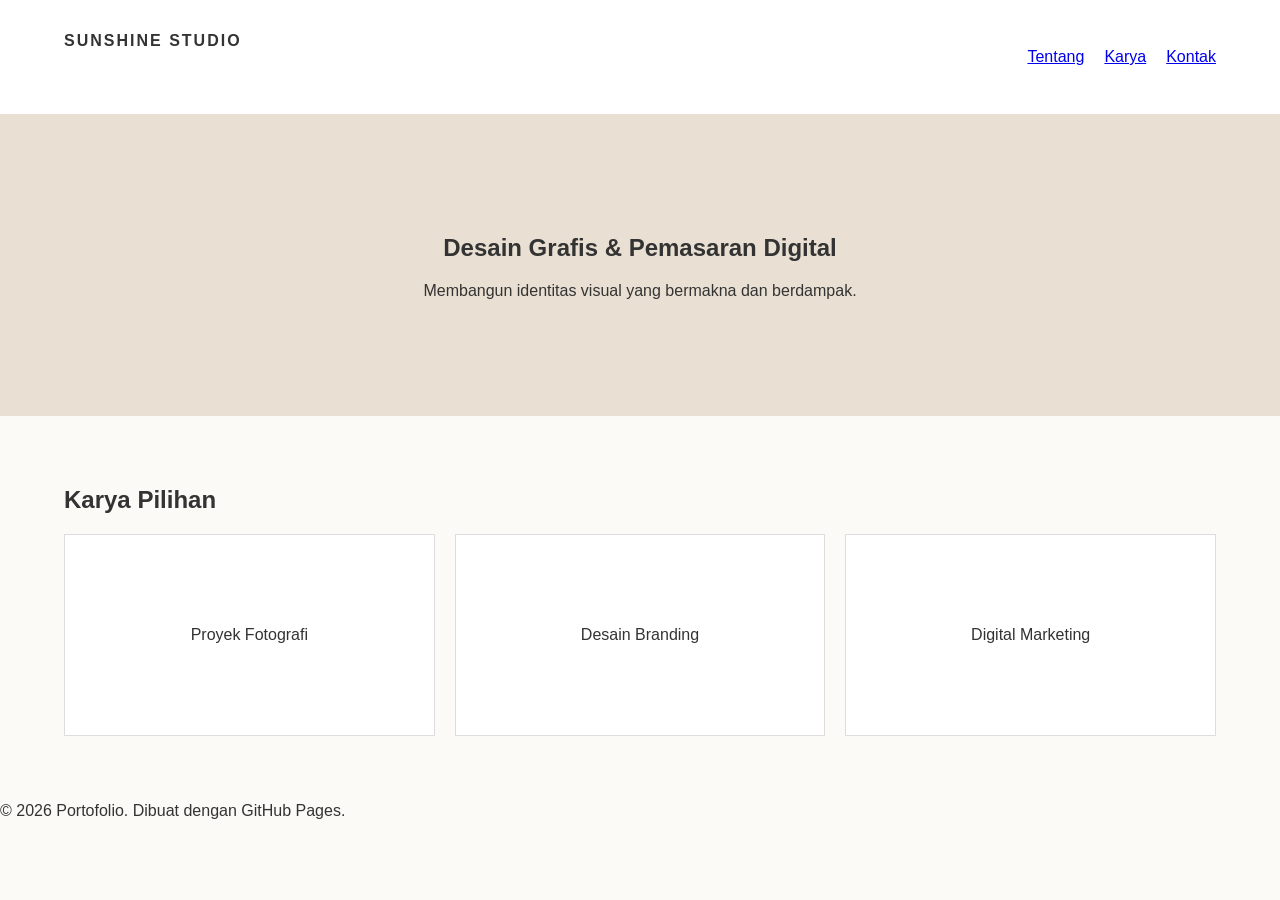
==== index.html @ 7fd01a57 "Add files via upload" ====
<!DOCTYPE html>
<html lang="id">
<head>
    <meta charset="UTF-8">
    <meta name="viewport" content="width=device-width, initial-scale=1.0">
    <title>Portofolio Saya</title>
    <link rel="stylesheet" href="style.css">
</head>
<body>
    <header>
        <nav>
            <div class="logo">SUNSHINE STUDIO</div>
            <ul>
                <li><a href="#about">Tentang</a></li>
                <li><a href="#work">Karya</a></li>
                <li><a href="#contact">Kontak</a></li>
            </ul>
        </nav>
    </header>

    <section id="hero">
        <h1>Desain Grafis & Pemasaran Digital</h1>
        <p>Membangun identitas visual yang bermakna dan berdampak.</p>
    </section>

    <section id="work">
        <h2>Karya Pilihan</h2>
        <div class="grid">
            <div class="card">Proyek Fotografi</div>
            <div class="card">Desain Branding</div>
            <div class="card">Digital Marketing</div>
        </div>
    </section>

    <footer>
        <p>&copy; 2026 Portofolio. Dibuat dengan GitHub Pages.</p>
    </footer>
</body>
</html>
---- style.css ----
body {
    font-family: 'Inter', sans-serif;
    margin: 0;
    color: #333;
    background-color: #fcfaf7; /* Putih tulang hangat */
}

nav {
    display: flex;
    justify-content: space-between;
    padding: 2rem 5%;
    background: #fff;
}

.logo {
    font-weight: bold;
    letter-spacing: 2px;
}

nav ul {
    display: flex;
    list-style: none;
    gap: 20px;
}

#hero {
    text-align: center;
    padding: 100px 5%;
    background: #e9e0d3; /* Warna kayu muda */
}

#work {
    padding: 50px 5%;
}

.grid {
    display: grid;
    grid-template-columns: repeat(auto-fit, minmax(250px, 1fr));
    gap: 20px;
}

.card {
    height: 200px;
    background: #fff;
    border: 1px solid #ddd;
    display: flex;
    align-items: center;
    justify-content: center;
    transition: 0.3s;
}

.card:hover {
    border-color: #8b5a2b;
    color: #8b5a2b;
}
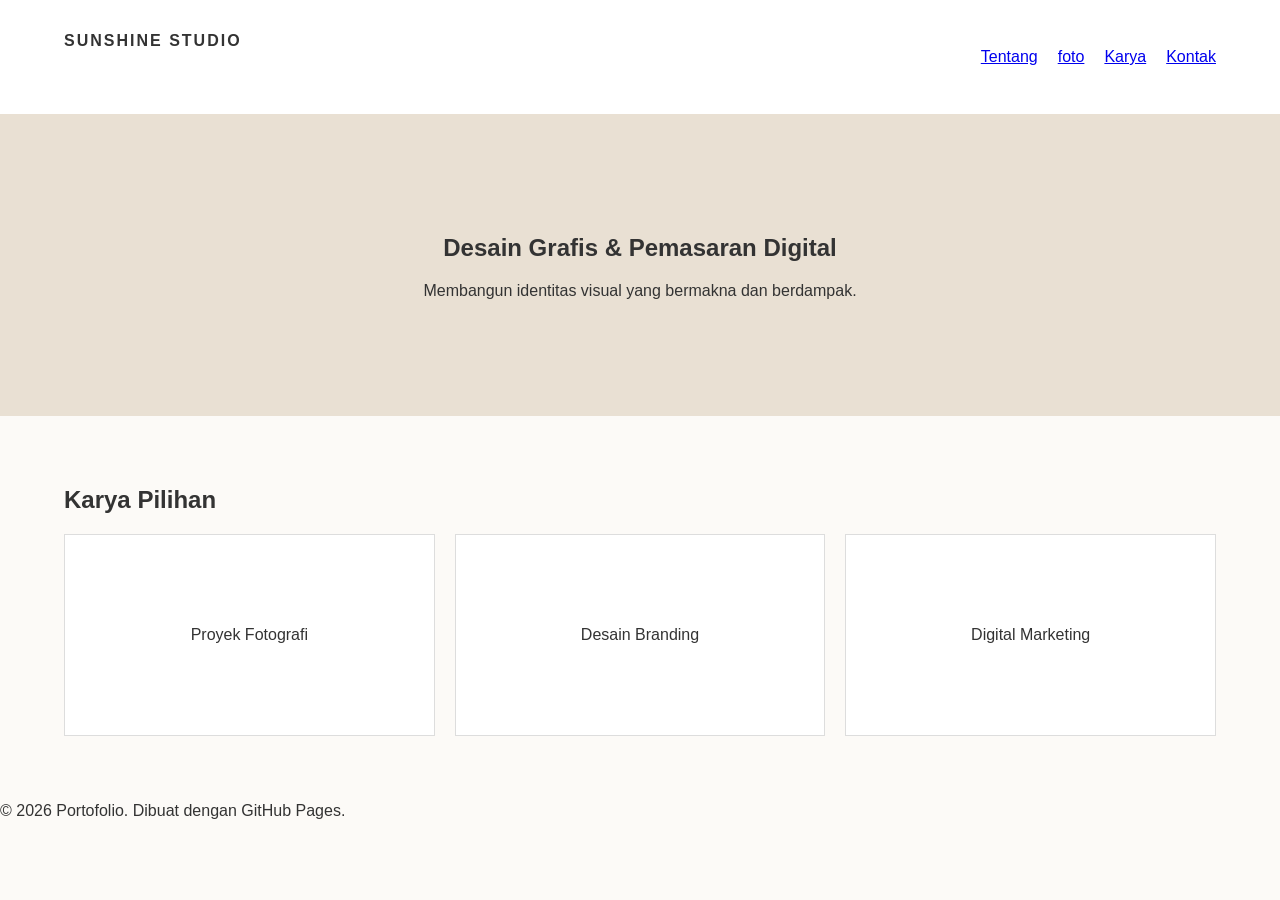
==== commit b9255394: "Update index.html" ====
--- a/index.html
+++ b/index.html
@@ -12,6 +12,7 @@
             <div class="logo">SUNSHINE STUDIO</div>
             <ul>
                 <li><a href="#about">Tentang</a></li>
+                <li><a href="foto.html">foto</a></li>
                 <li><a href="#work">Karya</a></li>
                 <li><a href="#contact">Kontak</a></li>
             </ul>
@@ -36,4 +37,4 @@
         <p>&copy; 2026 Portofolio. Dibuat dengan GitHub Pages.</p>
     </footer>
 </body>
-</html>+</html>
